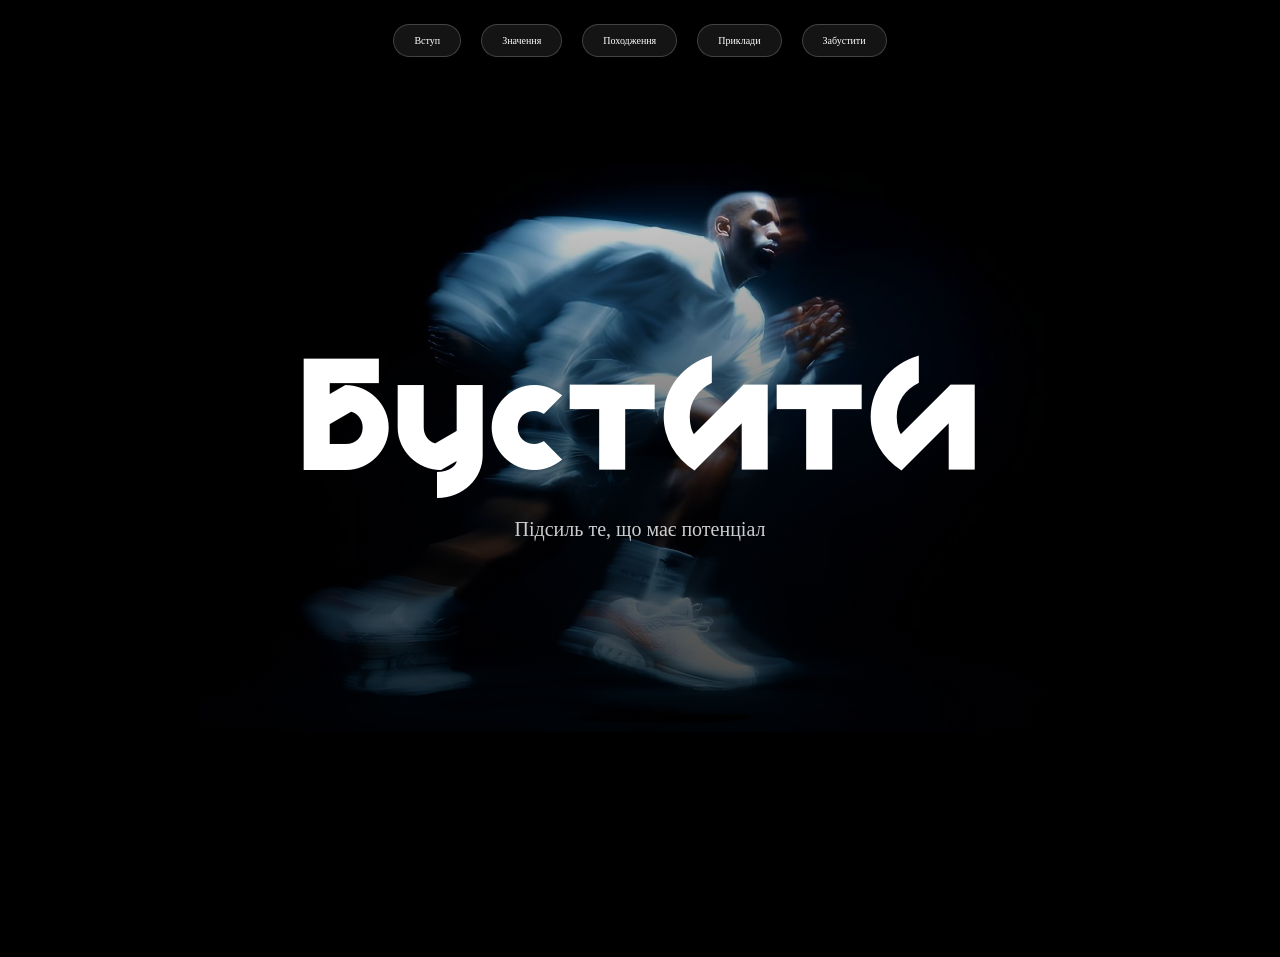
==== index.html @ 5e3495ae "first commit" ====
<!DOCTYPE html>
<html lang="uk">
<head>
    <meta charset="UTF-8">
    <title>Бустити</title>

    <link rel="stylesheet" href="css/normalize.css">
    <link rel="stylesheet" href="css/layout.css">
    <link rel="stylesheet" href="css/block-style.css">
    <link rel="stylesheet" href="css/style.css">
</head>
<body>

<header class="header">
    <div class="container">
        <nav class="nav">
            <a href="#" class="nav__btn">Вступ</a>
            <a href="#" class="nav__btn">Значення</a>
            <a href="#" class="nav__btn">Походження</a>
            <a href="#" class="nav__btn">Приклади</a>
            <a href="#" class="nav__btn nav__btn--primary">Забустити</a>
        </nav>
    </div>
</header>

<section class="hero">

    <div class="hero__content">
        <h1 class="hero__title">БУСТИТИ</h1>
        <p class="hero__subtitle">Підсиль те, що має потенціал</p>
    </div>

    <div class="hero__image-wrapper">
        <img src="img/hero-bg.jpg" alt="runner" class="hero__image">
    </div>

</section>

</body>
</html>
---- css/layout.css ----
.container {
    max-width: 1440px;
    margin: 0 auto;
    padding: 0 24px;
}
---- css/block-style.css ----
/* NAV */

.nav {
    display: flex;
    justify-content: center;
    gap: 20px;
    padding-top: 24px;
}

.nav__btn {
    position: relative;
    font-family: 'Kharkiv Tone';
    font-size: 10px;
    padding: 10px 20px;
    border-radius: 999px;

    background: rgba(255, 255, 255, 0.08);
    backdrop-filter: blur(12px);

    border: 1px solid rgba(255, 255, 255, 0.2);

    color: #fff;
    text-decoration: none;

    transition: 0.3s;
}

.nav__btn:hover {
    background: rgba(255, 255, 255, 0.15);
}

/* HERO */

.hero {
    position: relative;
    height: 100vh;
    background: #000;
    min-height: 100vh;
    display: flex;
    align-items: center;
    justify-content: center;

    overflow: hidden;
}

.hero::after {
    content: '';
    position: absolute;
    left: 0;
    bottom: 0;
    width: 100%;
    height: 100%;

    background: linear-gradient(
        to top,
        rgba(0, 0, 0, 0.9) 0%,
        rgba(0, 0, 0, 0.5) 60%,
        rgba(0, 0, 0, 0) 100%
    );

    pointer-events: none;
    z-index: 1;
}

.hero__image {
    width: clamp(450px, 80vw, 850px);
}

.hero__image-wrapper {
    position: absolute;
    right: 18%;
    top: 50%;
    transform: translateY(-60%);

    z-index: 1;
}

.hero__content {
    position: relative;
    z-index: 2;
    transform: translateY(-80px);
    text-align: center;
    color: #fff;
}

.hero__title {
    font-family: 'KDWilliam';
    font-size: clamp(80px, 12vw, 220px);
    letter-spacing: 8px;
    margin: 0;
}

.hero__subtitle {
    font-family: 'Kharkiv Tone';
    font-size: 20px;
    margin-top: 20px;
    opacity: 0.8;
}
---- css/style.css ----
body {
    margin: 0;
    background: #000;
}

@font-face {
    font-family: 'KDWilliam';
    src: url('../fonts/KDWilliam-Regular.otf') format('opentype');
    font-weight: 400;
    font-style: normal;
}

@font-face {
    font-family: 'KharkivTone';
    src: url('../fonts/KharkivTone.ttf') format('truetype');
    font-weight: 400;
    font-style: normal;
}
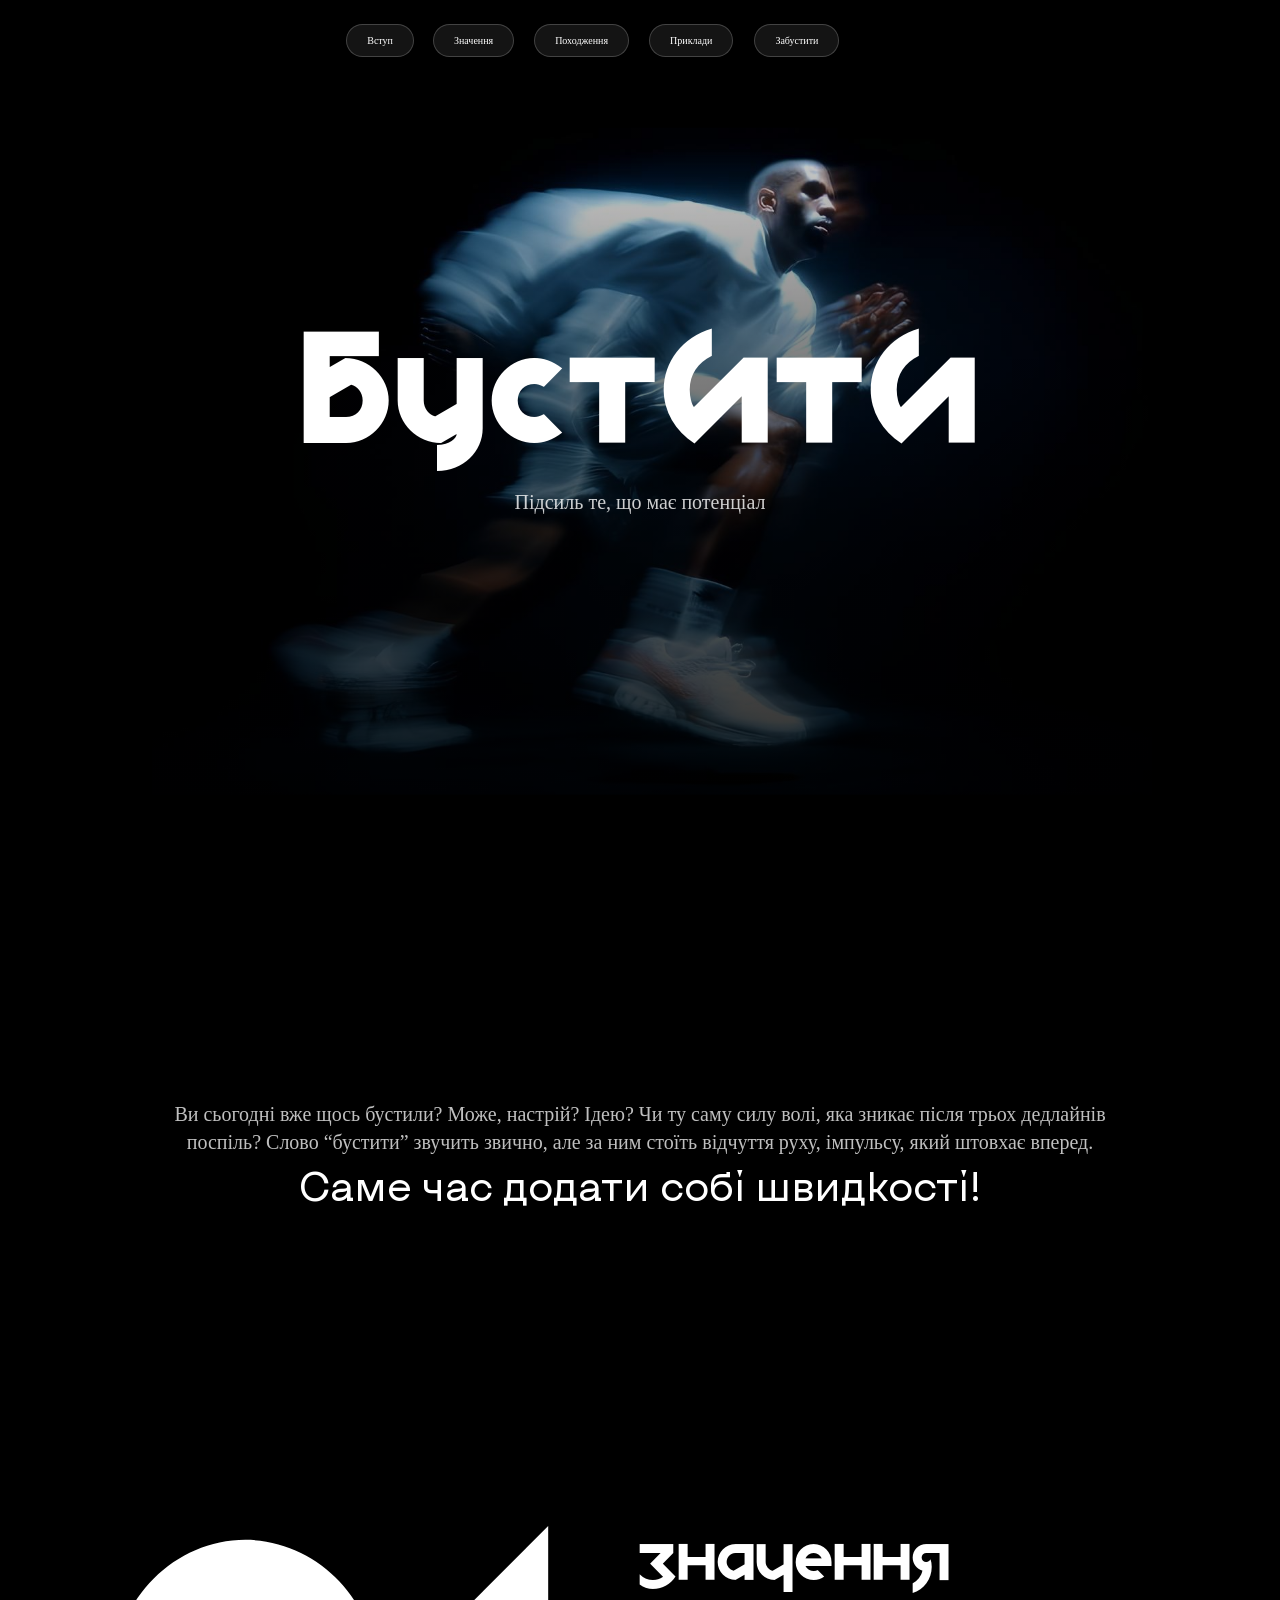
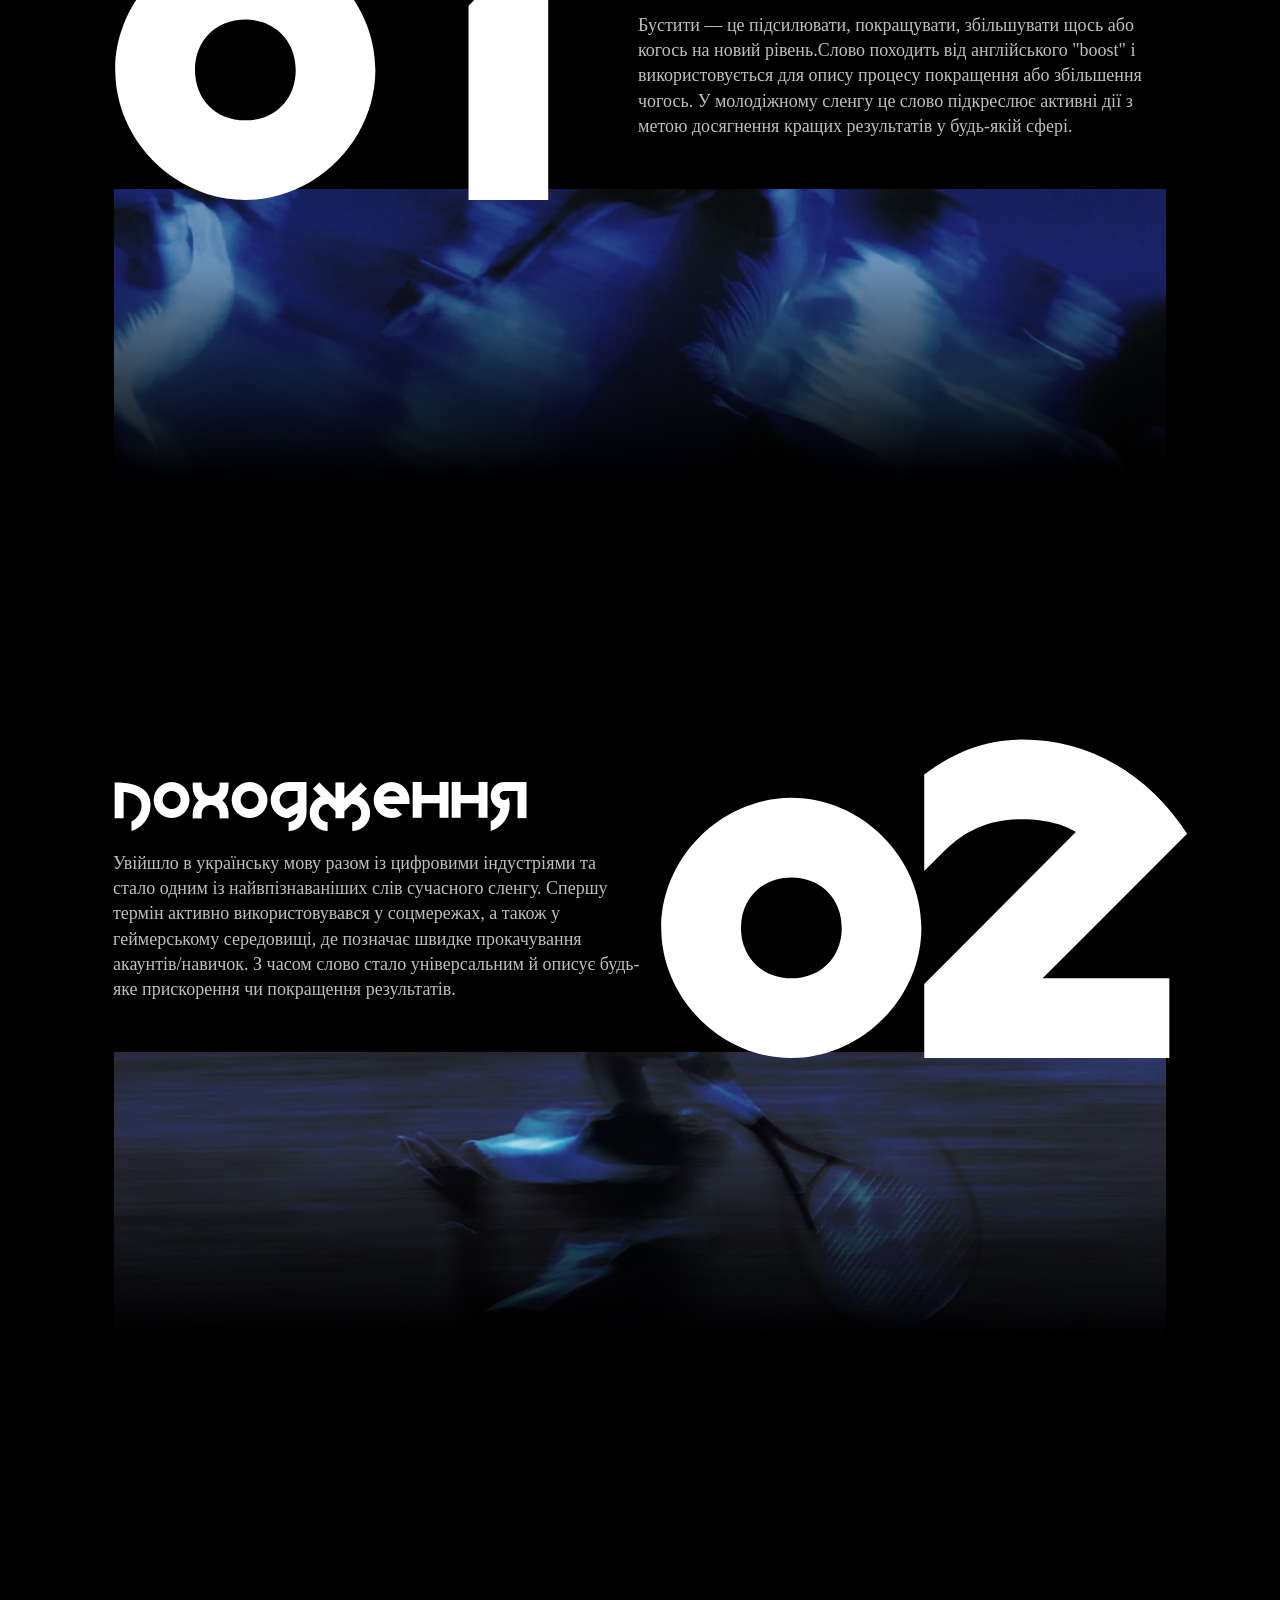
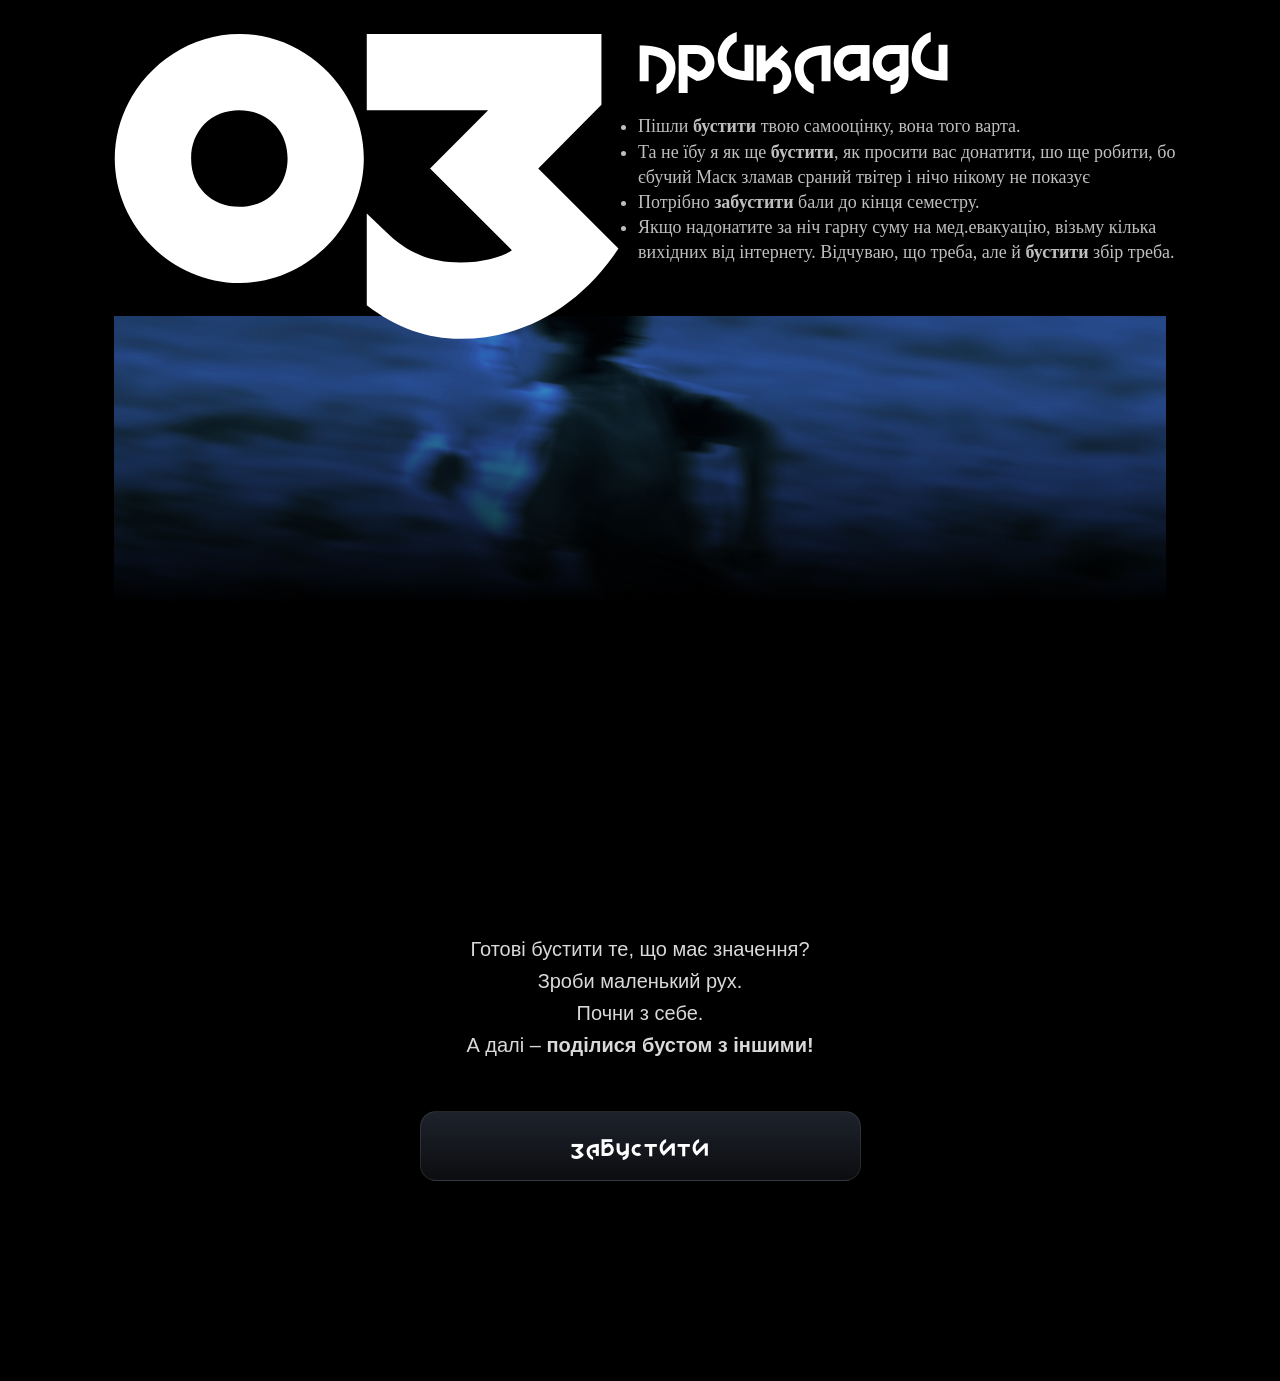
==== commit b7f586b4: "final variant" ====
--- a/index.html
+++ b/index.html
@@ -13,12 +13,12 @@
 
 <header class="header">
     <div class="container">
-        <nav class="nav">
-            <a href="#" class="nav__btn">Вступ</a>
-            <a href="#" class="nav__btn">Значення</a>
-            <a href="#" class="nav__btn">Походження</a>
-            <a href="#" class="nav__btn">Приклади</a>
-            <a href="#" class="nav__btn nav__btn--primary">Забустити</a>
+        <nav class="nav"> 
+            <a href="#intro" class="nav__btn">Вступ</a>
+            <a href="#meaning" class="nav__btn">Значення</a>
+            <a href="#origin" class="nav__btn">Походження</a>
+            <a href="#examples" class="nav__btn">Приклади</a>
+            <a href="#boost" class="nav__btn nav__btn--primary">Забустити</a>
         </nav>
     </div>
 </header>
@@ -36,5 +36,99 @@
 
 </section>
 
+<section id="intro" class="intro">
+    
+    <div class="intro__container">
+
+        <p class="intro__text">
+            Ви сьогодні вже щось бустили? Може, настрій? Ідею? Чи ту
+            саму силу волі, яка зникає після трьох дедлайнів поспіль?
+            Слово “бустити” звучить звично, але за ним стоїть відчуття
+            руху, імпульсу, який штовхає вперед.
+        </p>
+
+        <h2 class="intro__title">
+            Саме час додати собі швидкості!
+        </h2>
+
+    </div>
+
+</section>
+
+<section id="meaning" class="section__1">
+    
+    <div class="section__1__container">
+        <div class="section__1__number">01</div>
+        <h2 class="section__1__title">
+            Значення
+        </h2>
+        <p class="section__1__text">
+            Бустити — це підсилювати, покращувати, збільшувати щось або когось на новий рівень.Слово походить від англійського "boost" і використовується для опису процесу покращення або збільшення чогось. У молодіжному сленгу це слово підкреслює активні дії з метою досягнення кращих результатів у будь-якій сфері.
+        </p>
+
+    </div>
+    <div class="section_1_image-wrapper">
+        <img src="img/pic_1.jpg" alt="Буст" class="section_1_img">
+    </div>
+
+</section>
+
+<section id="origin" class="section__2">
+    
+    <div class="section__2__container">
+        <div class="section__2__number">02</div>
+        <h2 class="section__2__title">
+            Походження
+        </h2>
+        <p class="section__2__text">
+            Увійшло в українську мову разом із цифровими індустріями та стало одним із найвпізнаваніших слів сучасного сленгу. Спершу термін активно використовувався у соцмережах, а також у геймерському середовищі, де позначає швидке прокачування акаунтів/навичок. З часом слово стало універсальним й описує будь-яке прискорення чи покращення результатів.
+        </p>
+    </div>
+    <div class="section_2_image-wrapper">
+        <img src="img/pic_2.jpg" alt="Буст" class="section_1_img">
+    </div>
+
+</section>
+
+<section id="examples" class="section__3">
+    
+    <div class="section__3__container">
+        <div class="section__3__number">03</div>
+        <h2 class="section__3__title">
+            Приклади
+        </h2>
+        <ul class="section__3__text">
+            <li>Пішли <strong>бустити</strong> твою самооцінку, вона того варта.</li>
+            <li>Та не їбу я як ще <strong>бустити</strong>, як просити вас донатити, шо ще робити, бо єбучий Маск зламав сраний твітер і нічо нікому не показує</li>
+            <li>Потрібно <strong>забустити</strong> бали до кінця семестру.</li>
+            <li>Якщо надонатите за ніч гарну суму на мед.евакуацію, візьму кілька вихідних від інтернету. Відчуваю, що треба, але й <strong>бустити</strong> збip треба.</li>
+        </ul>
+
+    </div>
+    <div class="section_1_image-wrapper">
+        <img src="img/pic_3.jpg" alt="Буст" class="section_1_img">
+    </div>
+
+</section>
+
+<section id="boost" class="section__final">
+    <div class="section__final">
+    <div class="section__final__container">
+        
+        <p class="section__final__text">
+            Готові бустити те, що має значення?<br>
+            Зроби маленький рух.<br>
+            Почни з себе.<br>
+            А далі – <strong>поділися бустом з іншими!</strong>
+        </p>
+
+        <a href="https://youtu.be/dQw4w9WgXcQ?si=NG273Si_NdqY3j4i" class="section__final__button">Забустити</a>
+
+    </div>
+
+    </div>
+
+</section>
+
 </body>
-</html>+</html>
--- a/css/layout.css
+++ b/css/layout.css
@@ -2,4 +2,8 @@
     max-width: 1440px;
     margin: 0 auto;
     padding: 0 24px;
+}
+
+html {
+    scroll-behavior: smooth;
 }
--- a/css/block-style.css
+++ b/css/block-style.css
@@ -1,10 +1,13 @@
 /* NAV */
 
 .nav {
+    position: fixed;
+    left: 27%;
     display: flex;
     justify-content: center;
     gap: 20px;
     padding-top: 24px;
+    z-index: 3;
 }
 
 .nav__btn {
@@ -28,8 +31,6 @@
 .nav__btn:hover {
     background: rgba(255, 255, 255, 0.15);
 }
-
-/* HERO */
 
 .hero {
     position: relative;
@@ -39,7 +40,7 @@
     display: flex;
     align-items: center;
     justify-content: center;
-
+    padding-top: 60px;
     overflow: hidden;
 }
 
@@ -63,15 +64,15 @@
 }
 
 .hero__image {
-    width: clamp(450px, 80vw, 850px);
+    width: clamp(450px, 80vw, 1000px);
 }
 
 .hero__image-wrapper {
     position: absolute;
-    right: 18%;
+    right: 10%;
     top: 50%;
     transform: translateY(-60%);
-
+    padding-top: 200px;
     z-index: 1;
 }
 
@@ -95,4 +96,282 @@
     font-size: 20px;
     margin-top: 20px;
     opacity: 0.8;
-}+}
+
+.intro {
+    background: #000;
+    padding: 10px 24px;
+    max-width: 1100px;
+    margin: 0 auto;
+    margin-top: 70px;
+    margin-bottom: 70px;
+    scroll-margin-top: 100px;
+}
+.intro__container {
+    padding: 10px 24px;
+    max-width: 1100px;
+    margin: 0 auto;
+    margin-top: 70px;
+    margin-bottom: 70px;
+    text-align: center;
+    color: #fff;
+}
+.intro__text {
+    font-family: 'Kharkiv Tone';
+    font-size: 20px;
+    line-height: 1.4;
+    font-weight: 300;
+
+    opacity: 0.75;
+
+    max-width: 950px;
+    margin: 0 auto;
+    margin-top: 40px;
+}
+.intro__title {
+    font-family: 'KyivType';
+    font-size: 40px;
+    font-weight: 300;
+
+    margin-top: 5px;
+}
+.section__1 {
+    background: #000;
+    padding: 10px 24px;
+    max-width: 1100px;
+    margin: 0 auto;
+    margin-top: 10px;
+    margin-bottom: 120px;
+    scroll-margin-top: -70px;
+}
+.section__1__container {
+    padding: 70px 24px;
+    max-width: 1100px;
+    margin: 0 auto;
+    margin-top: 20px;
+    margin-bottom: 0px;
+    margin-right: -40px;
+    text-align: center;
+    color: #fff;
+
+    position: relative;
+}
+.section__1__number {
+    position: absolute;   
+    left: -10px;              
+    top: -30px;               
+    font-family: 'KDWilliam';
+    font-size: 470px;        
+    font-weight: bold;
+    line-height: 1;
+    color: #fff;
+}
+.section__1__title {
+    font-family: 'KDWilliam';
+    font-size: 70px;
+    font-weight: 300;
+    text-align: left;
+    margin-top: 40px;
+    margin-left: 500px;
+}
+.section__1__text {
+    font-family: 'Kharkiv Tone';
+    font-size: 18px;
+    line-height: 1.4;
+    font-weight: 300;
+    opacity: 0.75;
+    text-align: left;
+    max-width: 700px;
+    margin: 0 auto;
+    margin-top: 20px;
+    margin-left: 500px;
+}
+.section_1_image-wrapper {
+    width: 100%;
+    margin-top: -20px;
+}
+
+.section_1_img {
+    width: 100%;
+    display: block;
+    height: auto;      
+    object-fit: cover;       
+}
+
+.section__2 {
+    background: #000;
+    padding: 10px 24px;
+    max-width: 1100px;
+    margin: 0 auto;
+    margin-top: 10px;
+    margin-bottom: 120px;
+    scroll-margin-top: -70px;
+}
+.section__2__container {
+    padding: 70px 24px;
+    max-width: 1100px;
+    margin: 0 auto;
+    margin-top: 20px;
+    margin-bottom: 0px;
+    margin-left: -25px;
+    text-align: center;
+    color: #fff;
+
+    position: relative;
+}
+.section__2__number {
+    position: absolute;   
+    right: -10px;              
+    top: -10px;               
+    font-family: 'KDWilliam';
+    font-size: 470px;        
+    font-weight: bold;
+    line-height: 1;
+    color: #fff;
+}
+.section__2__title {
+    font-family: 'KDWilliam';
+    font-size: 70px;
+    font-weight: 300;
+    text-align: left;
+    margin-top: 40px;
+    margin-right: 500px;
+}
+.section__2__text {
+    font-family: 'Kharkiv Tone';
+    font-size: 18px;
+    line-height: 1.4;
+    font-weight: 300;
+    opacity: 0.75;
+    text-align: left;
+    max-width: 700px;
+    margin-top: 20px;
+    margin-right: 500px;
+}
+.section_2_image-wrapper {
+    width: 100%;
+    margin-top: -20px;
+}
+
+.section_2_img {
+    width: 100%;
+    display: block;
+    height: auto;      
+    object-fit: cover;       
+}
+
+.section__3 {
+    background: #000;
+    padding: 10px 24px;
+    max-width: 1100px;
+    margin: 0 auto;
+    margin-top: 10px;
+    margin-bottom: 120px;
+    scroll-margin-top: -70px;
+}
+.section__3__container {
+    padding: 70px 24px;
+    max-width: 1100px;
+    margin: 0 auto;
+    margin-top: 20px;
+    margin-bottom: 0px;
+    margin-right: -40px;
+    text-align: center;
+    color: #fff;
+
+    position: relative;
+}
+.section__3__number {
+    position: absolute;   
+    left: -10px;              
+    top: -30px;               
+    font-family: 'KDWilliam';
+    font-size: 450px;        
+    font-weight: bold;
+    line-height: 1;
+    color: #fff;
+}
+.section__3__title {
+    font-family: 'KDWilliam';
+    font-size: 70px;
+    font-weight: 300;
+    text-align: left;
+    margin-top: 40px;
+    margin-left: 500px;
+}
+.section__3__text {
+    font-family: 'Kharkiv Tone';
+    font-size: 18px;
+    line-height: 1.4;
+    font-weight: 300;
+    opacity: 0.75;
+    text-align: left;
+    max-width: 700px;
+    margin: 0 auto;
+    margin-top: 20px;
+    margin-left: 500px;
+}
+
+strong {
+    font-weight: 700;
+}
+
+.section_3_image-wrapper {
+    width: 100%;
+    margin-top: -20px;
+}
+
+.section_3_img {
+    width: 100%;
+    display: block;
+    height: auto;      
+    object-fit: cover;       
+}
+
+.section__final {
+    background: #000;
+    padding: 100px 24px;
+    display: flex;
+    justify-content: center;
+    scroll-margin-top: -100px;
+}
+
+.section__final__container {
+    max-width: 800px;
+    display: flex;
+    flex-direction: column;
+    align-items: center;
+    text-align: center;
+    color: #fff;
+}
+
+.section__final__text {
+    font-family: 'Kharkiv Tone', sans-serif;
+    font-size: 20px;
+    line-height: 1.6;
+    font-weight: 300;
+    opacity: 0.85;
+    margin-bottom: 50px;
+}
+
+.section__final__button {
+    display: inline-block;
+    font-family: 'KDWilliam';
+    font-size: 24px;
+    color: #fff;
+    text-decoration: none;
+    text-transform: uppercase;
+    letter-spacing: 2px;
+    padding: 20px 150px;
+    border-radius: 16px;
+    background: linear-gradient(180deg, #1d222b 0%, #0c0d10 100%);
+    border: 1px solid rgba(255, 255, 255, 0.1);
+    box-shadow: 0px 10px 30px rgba(0, 0, 0, 0.5);
+    transition: all 0.3s ease; 
+}
+
+.section__final__button:hover {
+    transform: translateY(-3px);
+    box-shadow: 0px 15px 35px rgba(255, 255, 255, 0.1);
+    opacity: 0.9;
+}
--- a/css/style.css
+++ b/css/style.css
@@ -16,3 +16,16 @@
     font-weight: 400;
     font-style: normal;
 }
+
+@font-face {
+    font-family: 'KyivType';
+    src: url('../fonts/KyivType-VariableGX/KyivTypeSans-VarGX.ttf') format('truetype');
+    font-weight: 400 700;
+    font-style: normal;
+}
+@font-face {
+    font-family: 'KyivType';
+    src: url('../fonts/KyivType-VariableGX/KyivTypeTitling-VarGX.ttf') format('truetype');
+    font-weight: 500 700;
+    font-style: normal;
+}
